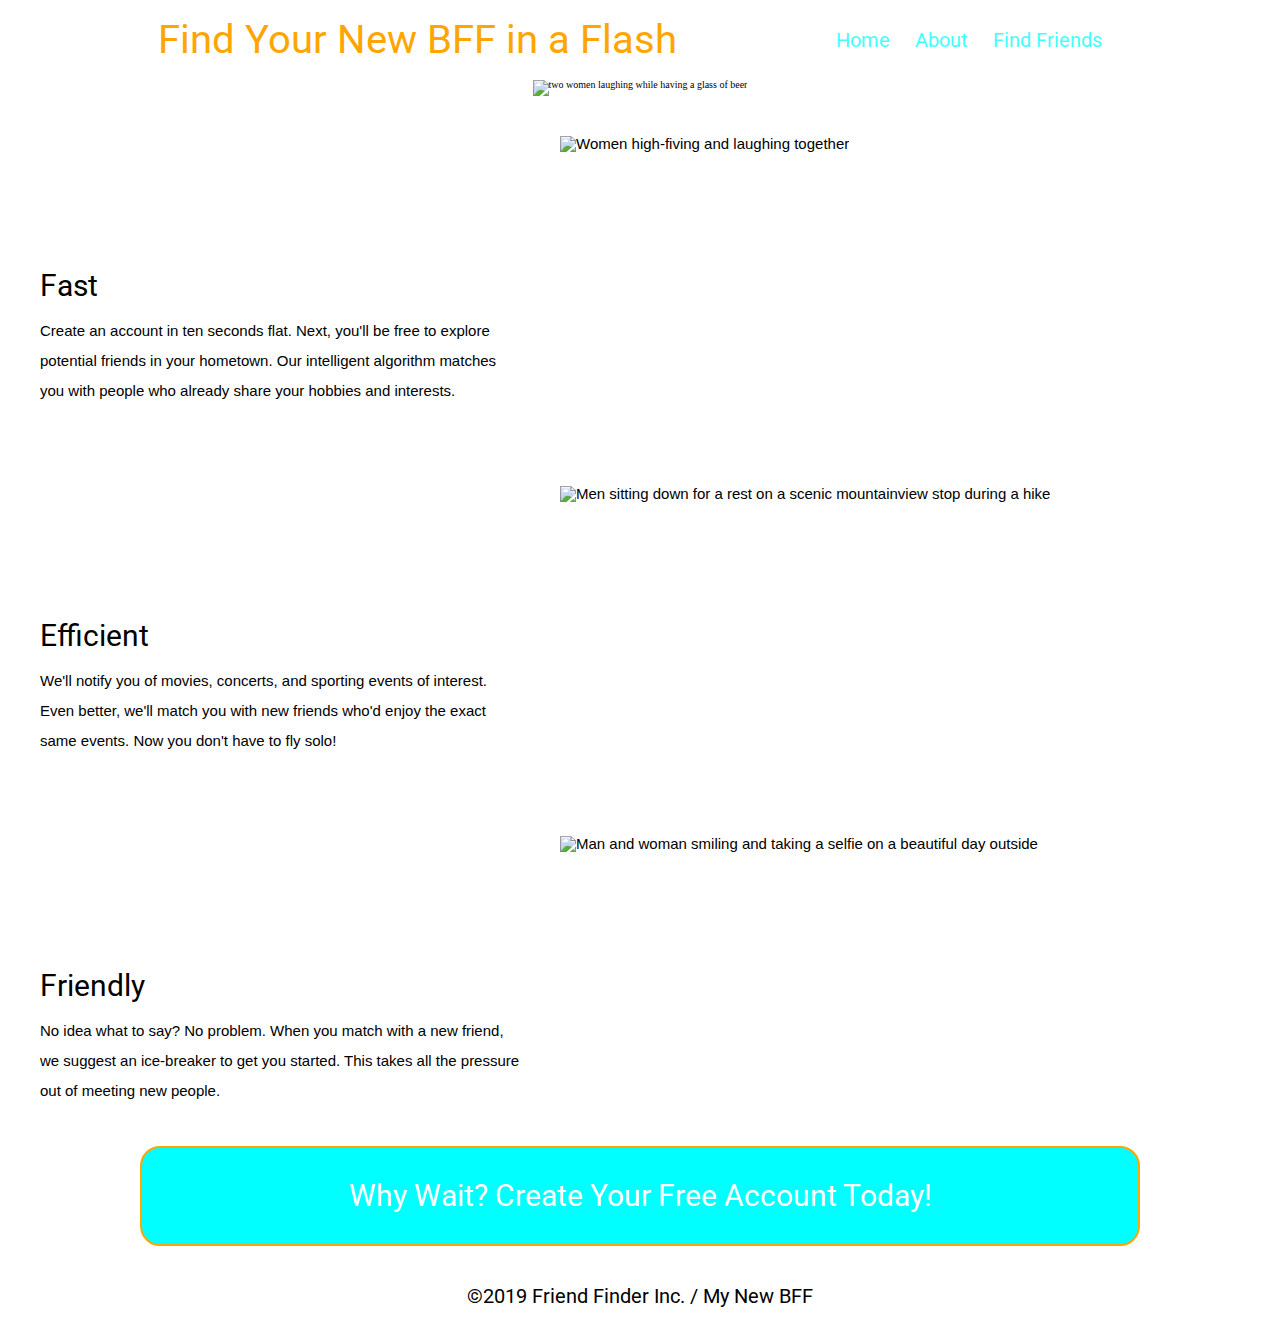
==== daniel-wallen/index.html @ 26d79292 "Added footer and a margin to top." ====
<!doctype html>

<html lang="en">
<head>
  <meta charset="utf-8">

  <title>Friend Finder (My New BFF)</title>

  <meta name="viewport" content="width=device-width, initial-scale=1.0">
  <link href="https://fonts.googleapis.com/css?family=Roboto&display=swap" rel="stylesheet">
  <link href="css/index.css" rel="stylesheet">

  <!--[if lt IE 9]>
    <script src="https://cdnjs.cloudflare.com/ajax/libs/html5shiv/3.7.3/html5shiv.js"></script>
  <![endif]-->
</head>

<body>

  <section class="top" id="top"> <!--ID's are purely here so user can click to navigate the page's content-->
    <div class="logo">
      <h1>Find Your New BFF in a Flash</h1>
    </div>
    <div class="nav-menu">
      <nav>
        <a href="#top">Home</a>
        <a href="#middle">About</a>
        <a href="#bottom">Find Friends</a>
      </nav>
    </div>
  </section>

  <div class="feature-img">
  <img src="img/marketing-image-1.jpg" alt="two women laughing while having a glass of beer"/>
  </div>

  <section class="middle" id="middle">

    <div class="card">
      <div class="card-text">
        <h2>Fast</h2>
        <p>Create an account in ten seconds flat. Next, you'll be free to explore potential friends in your hometown. Our intelligent algorithm matches you with people who already share your hobbies and interests.</p>
      </div>
      <div class="card-img">
        <img src="img/marketing-image-2.jpg" alt="Women high-fiving and laughing together"/>
      </div>
    </div>

    <div class="card">
      <div class="card-text">
        <h2>Efficient</h2>
        <p>We'll notify you of movies, concerts, and sporting events of interest. Even better, we'll match you with new friends who'd enjoy the exact same events. Now you don't have to fly solo!</p>
      </div>
      <div class="card-img">
        <img src="img/marketing-image-3.jpg" alt="Men sitting down for a rest on a scenic mountainview stop during a hike"/>
      </div>
    </div>

    <div class="card">
      <div class="card-text">
        <h2>Friendly</h2>
        <p>No idea what to say? No problem. When you match with a new friend, we suggest an ice-breaker to get you started. This takes all the pressure out of meeting new people.</p>
      </div>
      <div class="card-img">
        <img src="img/marketing-image-4.jpg" alt="Man and woman smiling and taking a selfie on a beautiful day outside"/>
      </div>
    </div>
  </section>

  <section class="bottom" id="bottom">
    <div class="cta">
      <btn>Why Wait? Create Your Free Account Today!</btn>
    </div>
  </section>

  <section class="footer">
    <p>&copy;2019 Friend Finder Inc. / My New BFF</p>
  </section>

  </body>
---- daniel-wallen/css/index.css ----
/* http://meyerweb.com/eric/tools/css/reset/ 
   v2.0 | 20110126
   License: none (public domain)
*/
html,
body,
div,
span,
applet,
object,
iframe,
h1,
h2,
h3,
h4,
h5,
h6,
p,
blockquote,
pre,
a,
abbr,
acronym,
address,
big,
cite,
code,
del,
dfn,
em,
img,
ins,
kbd,
q,
s,
samp,
small,
strike,
strong,
sub,
sup,
tt,
var,
b,
u,
i,
center,
dl,
dt,
dd,
ol,
ul,
li,
fieldset,
form,
label,
legend,
table,
caption,
tbody,
tfoot,
thead,
tr,
th,
td,
article,
aside,
canvas,
details,
embed,
figure,
figcaption,
footer,
header,
hgroup,
menu,
nav,
output,
ruby,
section,
summary,
time,
mark,
audio,
video {
  margin: 0;
  padding: 0;
  border: 0;
  font-size: 100%;
  font: inherit;
  vertical-align: baseline;
}
/* HTML5 display-role reset for older browsers */
article,
aside,
details,
figcaption,
figure,
footer,
header,
hgroup,
menu,
nav,
section {
  display: block;
}
body {
  line-height: 1;
}
ol,
ul {
  list-style: none;
}
blockquote,
q {
  quotes: none;
}
blockquote:before,
blockquote:after,
q:before,
q:after {
  content: '';
  content: none;
}
table {
  border-collapse: collapse;
  border-spacing: 0;
}
* {
  box-sizing: border-box;
}
html {
  font-size: 62.5%;
}
h1,
h2 {
  font-family: "Roboto";
}
h1 {
  font-size: 4rem;
  color: orange;
}
h2 {
  font-size: 3rem;
}
.top {
  margin-top: 20px;
  display: flex;
  justify-content: space-evenly;
  flex-wrap: wrap;
  align-items: center;
}
@media (max-width: 500px) {
  .top .logo {
    max-width: 100%;
  }
}
@media (max-width: 500px) {
  .top .logo h1 {
    font-size: 3rem;
    margin-bottom: 20px;
  }
}
@media (max-width: 800px) {
  .top .logo h1 {
    margin-bottom: 20px;
  }
}
.top nav {
  font-family: "Roboto";
  font-size: 2rem;
}
.top nav a {
  color: aqua;
  opacity: 0.75;
  text-decoration: none;
  margin-right: 20px;
  background: white;
  transition: 2s;
}
.top nav a:hover {
  color: orange;
  cursor: pointer;
}
@media (max-width: 500px) {
  .top nav {
    margin-bottom: 20px;
    display: flex;
    justify-content: center;
  }
}
@media (max-width: 500px) {
  .top {
    flex-direction: column;
  }
}
.footer {
  font-family: "Roboto";
  font-size: 2rem;
  text-align: center;
  margin-bottom: 20px;
}
.feature-img {
  width: 100%;
  height: 50%;
  display: flex;
  justify-content: center;
  margin-top: 20px;
}
@media (max-width: 500px) {
  .feature-img {
    display: none;
  }
}
@media (max-width: 800px) {
  .feature-img {
    margin-bottom: 0;
    max-height: 100%;
  }
}
.middle {
  font-family: Arial;
  font-size: 1.5rem;
  display: flex;
  flex-direction: column;
}
.middle .card {
  display: flex;
  justify-content: space-between;
  margin: 40px 0;
}
.middle .card .card-text {
  width: 40%;
  margin: 120px 40px 0 40px;
  line-height: 2;
  vertical-align: center;
}
@media (max-width: 500px) {
  .middle .card .card-text {
    margin: 20px 0;
    min-width: 100%;
    justify-content: center;
  }
}
@media (max-width: 800px) {
  .middle .card .card-text {
    justify-content: center;
  }
}
@media (max-width: 800px) {
  .middle .card .card-text {
    width: 100%;
    margin: 0 0 20px 0;
  }
}
@media (max-width: 500px) {
  .middle .card .card-text h2 {
    text-align: center;
  }
}
@media (max-width: 800px) {
  .middle .card .card-text h2 {
    text-align: center;
  }
}
@media (max-width: 500px) {
  .middle .card .card-text p {
    margin: 0 20px;
  }
}
@media (max-width: 800px) {
  .middle .card .card-text p {
    margin: 0 20px;
  }
}
.middle .card .card-img {
  width: 60%;
}
@media (max-width: 500px) {
  .middle .card .card-img {
    margin: 0 auto 20px auto;
    justify-content: center;
    width: 100%;
  }
}
@media (max-width: 800px) {
  .middle .card .card-img {
    margin: 0;
    justify-content: center;
    width: 100%;
  }
}
@media (max-width: 800px) {
  .middle .card .card-img {
    justify-content: center;
    width: 100%;
  }
}
@media (max-width: 500px) {
  .middle .card .card-img img {
    max-width: 100%;
  }
}
@media (max-width: 800px) {
  .middle .card .card-img img {
    min-width: 100%;
  }
}
@media (max-width: 500px) {
  .middle .card {
    margin-top: 0;
    flex-direction: column;
  }
}
@media (max-width: 800px) {
  .middle .card {
    margin: 20px 0;
    flex-direction: column;
  }
}
@media (max-width: 800px) {
  .middle {
    flex-direction: column;
  }
}
.bottom .cta {
  display: flex;
  justify-content: center;
  margin-bottom: 20px;
}
.bottom btn {
  height: 100px;
  width: 1000px;
  background: aqua;
  border: 2px solid orange;
  color: white;
  font-family: "Roboto";
  display: flex;
  justify-content: center;
  align-items: center;
  border-radius: 20px;
  font-size: 3rem;
  transition: 1s;
  margin-bottom: 20px;
}
.bottom btn:hover {
  background: white;
  color: aqua;
  cursor: pointer;
  -webkit-text-stroke-width: 0.25px;
}
@media (max-width: 500px) {
  .bottom btn {
    max-width: 100%;
    font-size: 2rem;
  }
}
@media (max-width: 800px) {
  .bottom btn {
    margin-top: 20px;
  }
}
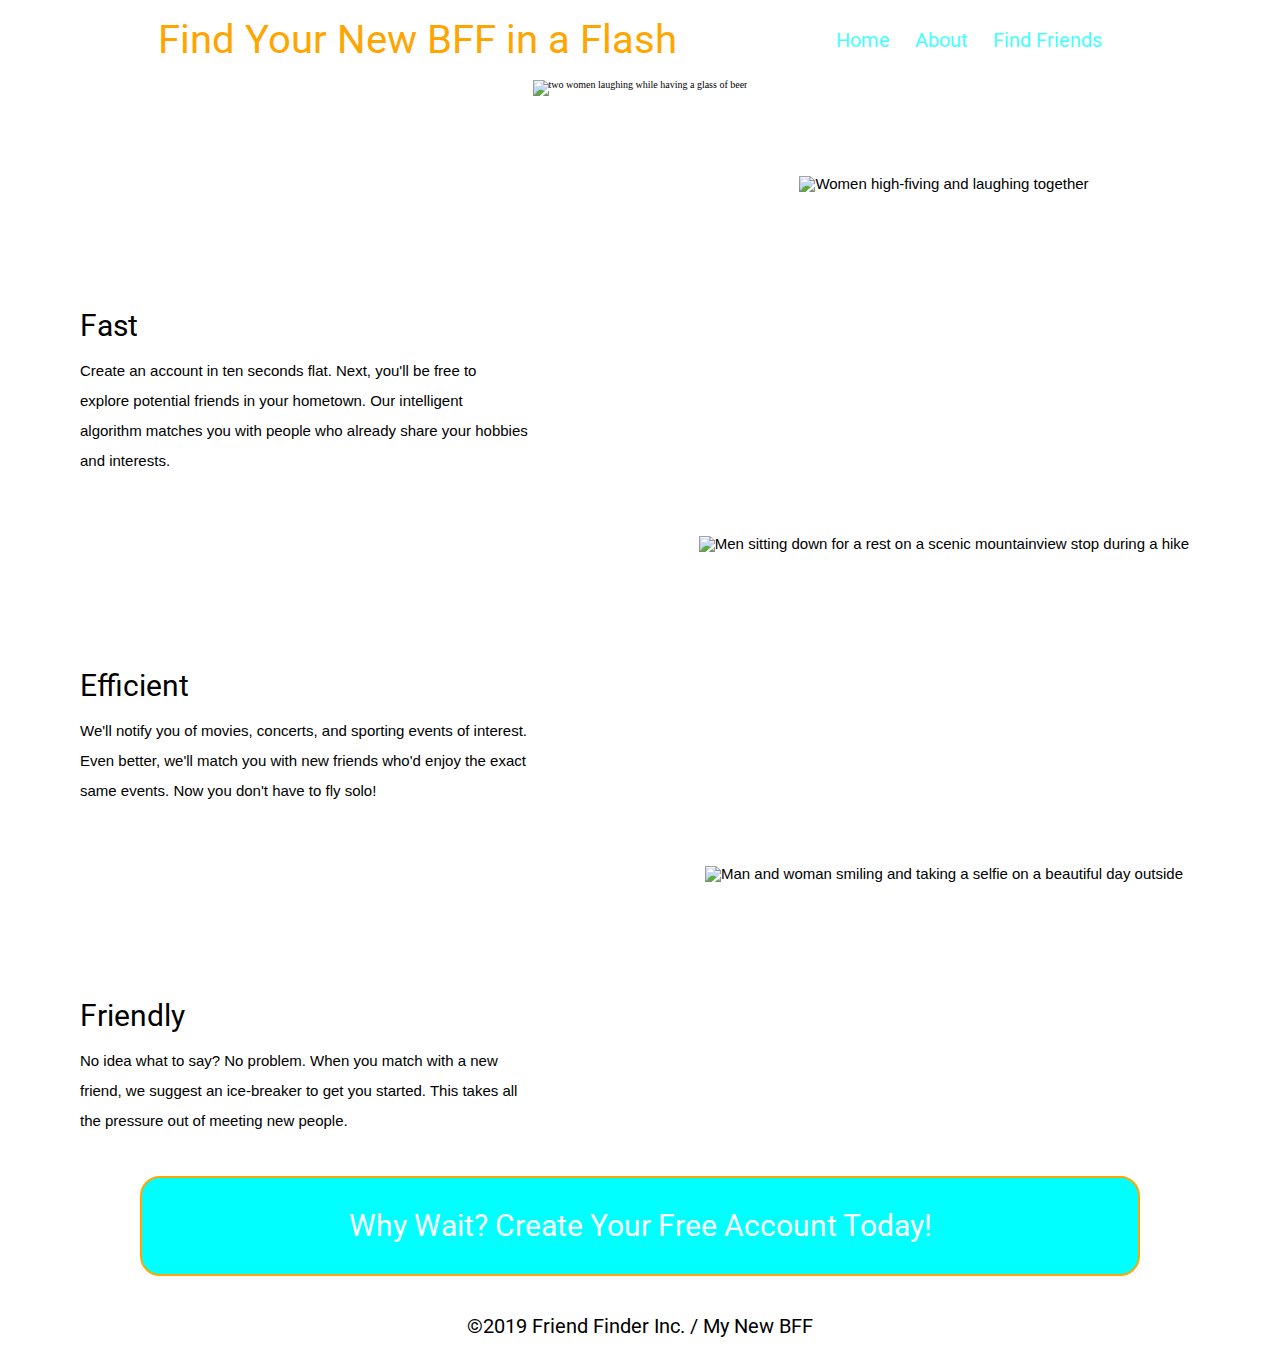
==== commit 184b3a0a: "Not perfect, but less obvious they aren't 100% centered from the perspective of 70-90% zoom on my la" ====
--- a/daniel-wallen/index.html
+++ b/daniel-wallen/index.html
@@ -24,7 +24,7 @@
     <div class="nav-menu">
       <nav>
         <a href="#top">Home</a>
-        <a href="#middle">About</a>
+        <a href="about.html">About</a>
         <a href="#bottom">Find Friends</a>
       </nav>
     </div>
@@ -77,4 +77,6 @@
     <p>&copy;2019 Friend Finder Inc. / My New BFF</p>
   </section>
 
-  </body>+  </body>
+
+  </html>--- a/daniel-wallen/css/index.css
+++ b/daniel-wallen/css/index.css
@@ -206,6 +206,7 @@
   display: flex;
   justify-content: center;
   margin-top: 20px;
+  margin-bottom: 20px;
 }
 @media (max-width: 500px) {
   .feature-img {
@@ -216,24 +217,26 @@
   .feature-img {
     margin-bottom: 0;
     max-height: 100%;
+    max-width: 100%;
   }
 }
 .middle {
   font-family: Arial;
   font-size: 1.5rem;
   display: flex;
+  justify-content: center;
   flex-direction: column;
 }
 .middle .card {
   display: flex;
-  justify-content: space-between;
-  margin: 40px 0;
+  margin-top: 60px;
+  width: 100%;
 }
 .middle .card .card-text {
   width: 40%;
-  margin: 120px 40px 0 40px;
+  margin-left: 80px;
+  margin-top: 120px;
   line-height: 2;
-  vertical-align: center;
 }
 @media (max-width: 500px) {
   .middle .card .card-text {
@@ -275,6 +278,9 @@
 }
 .middle .card .card-img {
   width: 60%;
+  display: flex;
+  margin-left: 80px;
+  justify-content: center;
 }
 @media (max-width: 500px) {
   .middle .card .card-img {
@@ -295,6 +301,9 @@
     justify-content: center;
     width: 100%;
   }
+}
+.middle .card .card-img img {
+  margin: 0 auto;
 }
 @media (max-width: 500px) {
   .middle .card .card-img img {
@@ -341,6 +350,7 @@
   border-radius: 20px;
   font-size: 3rem;
   transition: 1s;
+  margin-top: 40px;
   margin-bottom: 20px;
 }
 .bottom btn:hover {
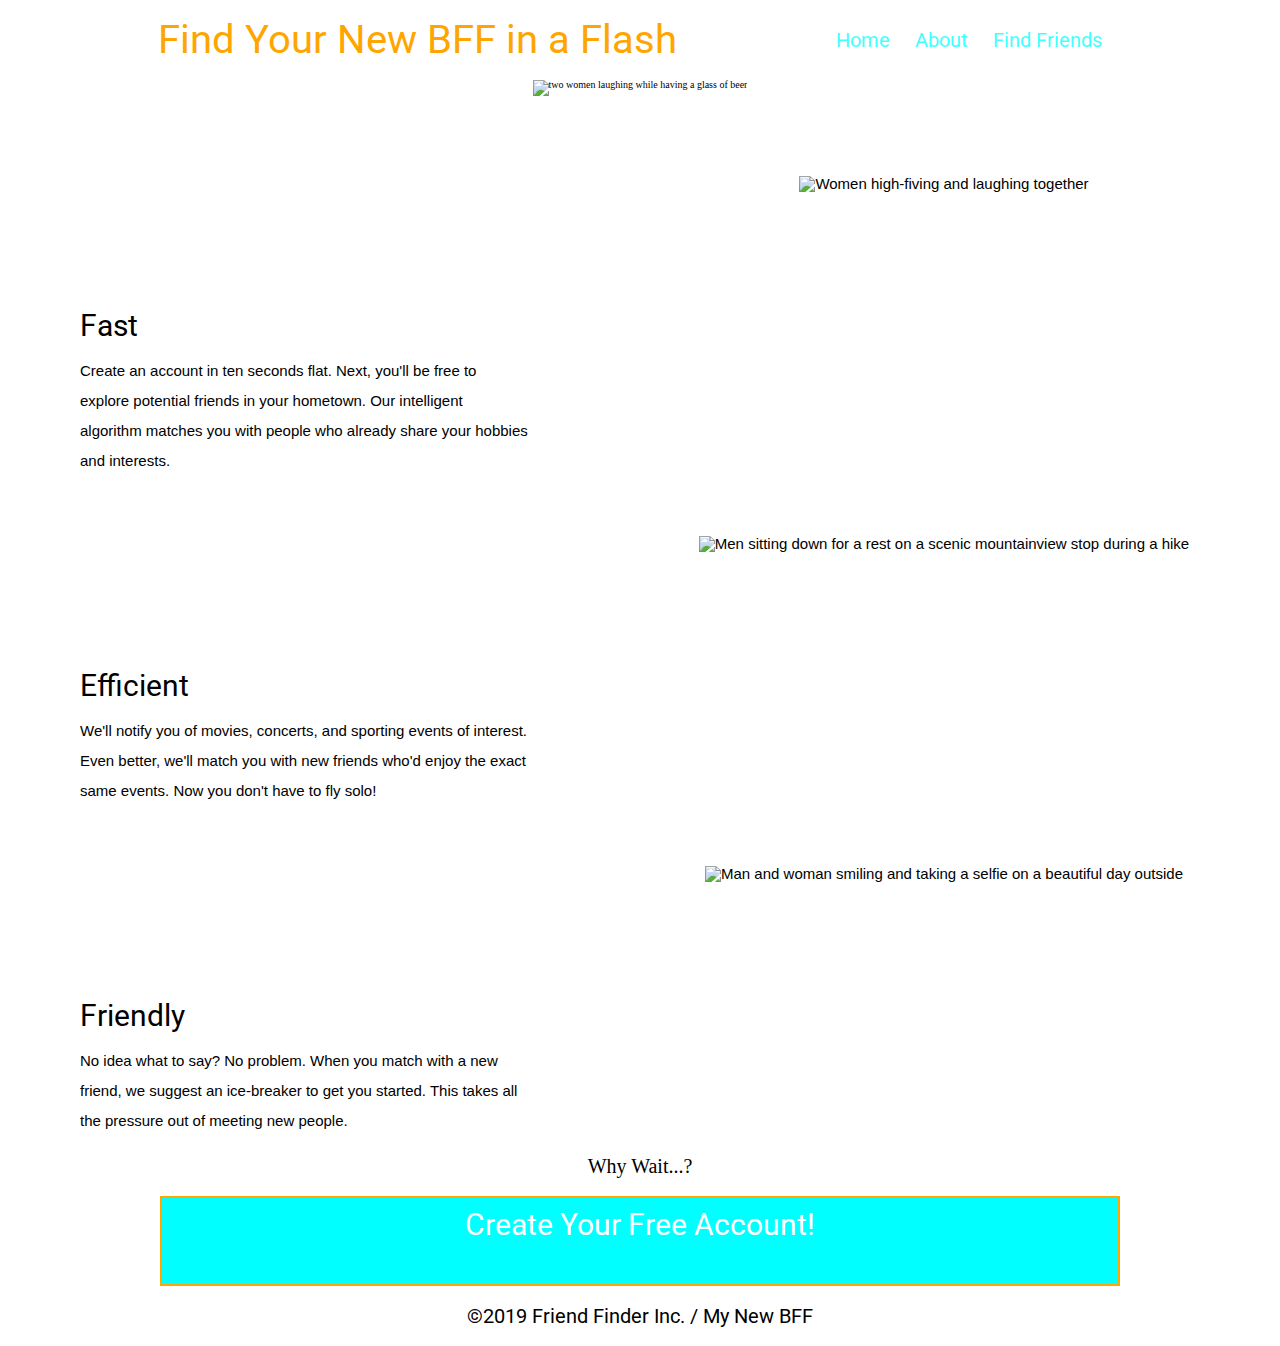
==== commit 2bda8db0: "Slight touch-ups months after the fact for a more responsive and user friendly flow." ====
--- a/daniel-wallen/index.html
+++ b/daniel-wallen/index.html
@@ -69,7 +69,8 @@
 
   <section class="bottom" id="bottom">
     <div class="cta">
-      <btn>Why Wait? Create Your Free Account Today!</btn>
+      <strong><h3>Why Wait...?</h3></strong>
+      <btn><a href="./about.html">Create Your Free Account!</a></btn>
     </div>
   </section>
 
--- a/daniel-wallen/css/index.css
+++ b/daniel-wallen/css/index.css
@@ -106,6 +106,7 @@
 }
 body {
   line-height: 1;
+  max-width: 100%;
 }
 ol,
 ul {
@@ -142,6 +143,11 @@
 }
 h2 {
   font-size: 3rem;
+}
+h3 {
+  font-size: 2rem;
+  text-align: center;
+  margin-top: 20px;
 }
 .top {
   margin-top: 20px;
@@ -207,6 +213,19 @@
   justify-content: center;
   margin-top: 20px;
   margin-bottom: 20px;
+  opacity: 1;
+  animation-name: fadeInOpacity;
+  animation-iteration-count: 1;
+  animation-timing-function: ease-in;
+  animation-duration: 2s;
+}
+@keyframes fadeInOpacity {
+  0% {
+    opacity: 0;
+  }
+  100% {
+    opacity: 1;
+  }
 }
 @media (max-width: 500px) {
   .feature-img {
@@ -217,6 +236,11 @@
   .feature-img {
     margin-bottom: 0;
     max-height: 100%;
+    width: 100%;
+  }
+}
+@media (max-width: 800px) {
+  .feature-img img {
     max-width: 100%;
   }
 }
@@ -286,7 +310,7 @@
   .middle .card .card-img {
     margin: 0 auto 20px auto;
     justify-content: center;
-    width: 100%;
+    width: fit-content;
   }
 }
 @media (max-width: 800px) {
@@ -296,19 +320,8 @@
     width: 100%;
   }
 }
-@media (max-width: 800px) {
-  .middle .card .card-img {
-    justify-content: center;
-    width: 100%;
-  }
-}
 .middle .card .card-img img {
   margin: 0 auto;
-}
-@media (max-width: 500px) {
-  .middle .card .card-img img {
-    max-width: 100%;
-  }
 }
 @media (max-width: 800px) {
   .middle .card .card-img img {
@@ -334,35 +347,38 @@
 }
 .bottom .cta {
   display: flex;
+  flex-direction: column;
   justify-content: center;
-  margin-bottom: 20px;
 }
 .bottom btn {
-  height: 100px;
-  width: 1000px;
+  width: 75vw;
+  height: 10vh;
+  padding-top: 12px;
   background: aqua;
   border: 2px solid orange;
-  color: white;
-  font-family: "Roboto";
-  display: flex;
-  justify-content: center;
-  align-items: center;
-  border-radius: 20px;
+  text-align: center;
   font-size: 3rem;
   transition: 1s;
-  margin-top: 40px;
-  margin-bottom: 20px;
+  margin: 20px auto;
+}
+.bottom btn a {
+  text-decoration: none;
+  font-family: "Roboto";
+  color: white;
 }
 .bottom btn:hover {
   background: white;
-  color: aqua;
   cursor: pointer;
   -webkit-text-stroke-width: 0.25px;
 }
-@media (max-width: 500px) {
+.bottom btn:hover a {
+  color: aqua;
+}
+@media (max-width: 620px) {
   .bottom btn {
-    max-width: 100%;
     font-size: 2rem;
+    height: 7vh;
+    padding-top: 5px;
   }
 }
 @media (max-width: 800px) {
@@ -370,3 +386,16 @@
     margin-top: 20px;
   }
 }
+@media (max-width: 420px) {
+  .bottom btn {
+    padding-top: 10px;
+  }
+}
+@media (max-width: 550px) {
+  h1 {
+    font-size: 2rem;
+  }
+  nav a {
+    font-size: 1.75rem;
+  }
+}
